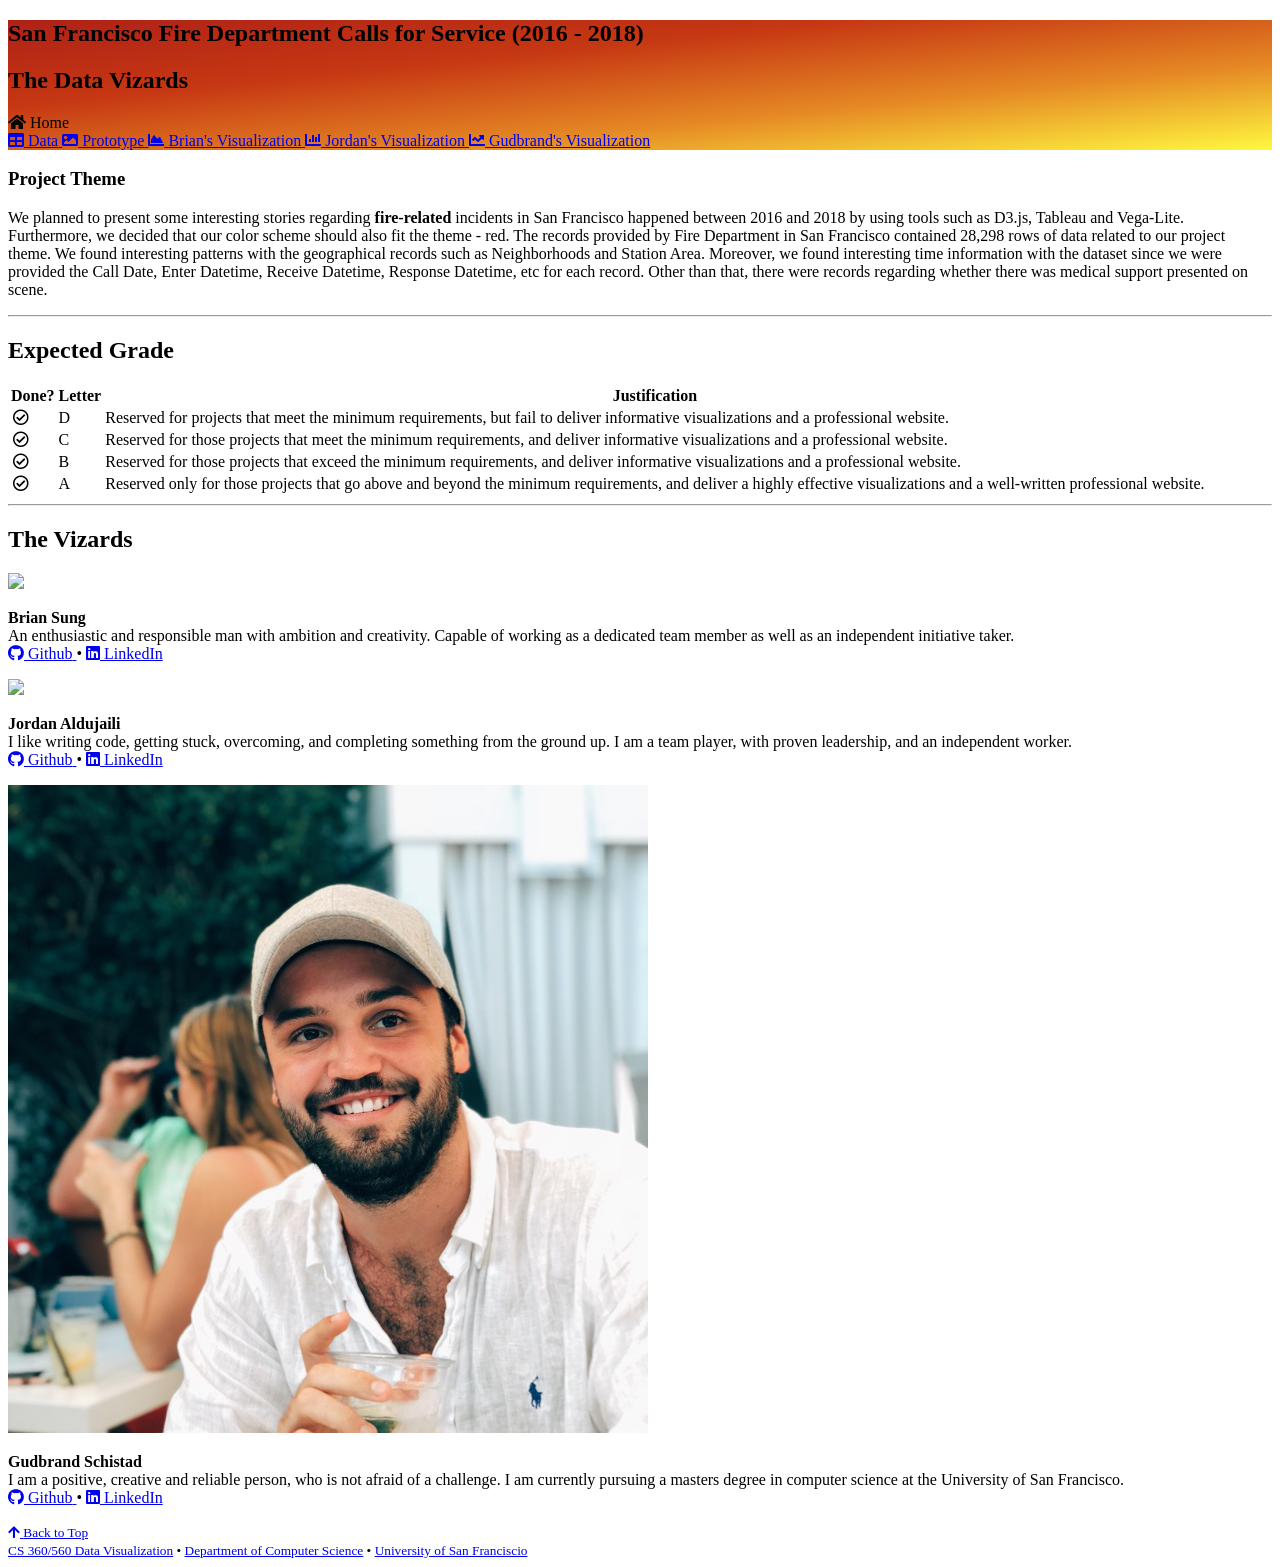
==== index.html @ 8934c2d1 "Changed website theme color" ====
<!DOCTYPE html>
<html>

<!-- head -->
<head>
  <meta charset="utf-8">
  <meta name="viewport" content="width=device-width, initial-scale=1">

  <title>CS 360/560 Spring 2019</title>

  <!-- bulma 0.7.2 and font awesome v5.7.1 -->
  <link rel="stylesheet" href="https://cdnjs.cloudflare.com/ajax/libs/bulma/0.7.2/css/bulma.min.css" integrity="sha256-2pUeJf+y0ltRPSbKOeJh09ipQFYxUdct5nTY6GAXswA=" crossorigin="anonymous" />
  <link rel="stylesheet" href="https://use.fontawesome.com/releases/v5.7.1/css/all.css" integrity="sha384-fnmOCqbTlWIlj8LyTjo7mOUStjsKC4pOpQbqyi7RrhN7udi9RwhKkMHpvLbHG9Sr" crossorigin="anonymous">
  <link rel="stylesheet" href="css/main.css">
</head>

<!-- body -->
<body>

  <!-- header -->
  <section class="hero fire is-bold">
    <div class="hero-body">
      <div class="container">
        <h1 class="title">
          San Francisco Fire Department Calls for Service (2016 - 2018)
        </h1>
        <h2 class="subtitle">
          The Data Vizards
        </h2>
      </div>
    </div>

    <div class="hero-foot">
      <div class="container">
        <nav class="navbar" role="navigation" aria-label="main navigation">

          <div class="navbar-brand">
            <a class="navbar-item is-active">
                <span class="icon">
                  <i class="fas fa-home"></i>
                </span>
              <span>Home</span>
            </a>
          </div>

          <div id="main-navbar" class="navbar-menu">
            <a class="navbar-item" href="data.html">
              <span class="icon">
                <i class="fas fa-table"></i>
              </span>
              <span>Data</span>
            </a>

            <a class="navbar-item" href="prototype.html">
              <span class="icon">
                <i class="fas fa-image"></i>
              </span>
              <span>Prototype</span>
            </a>

            <a class="navbar-item" href="bvis.html">
              <span class="icon">
                <i class="fas fa-chart-area"></i>
              </span>
              <span>Brian's Visualization</span>
            </a>

            <a class="navbar-item" href="jvis.html">
              <span class="icon">
                <i class="fas fa-chart-bar"></i>
              </span>
              <span>Jordan's Visualization</span>
            </a>

            <a class="navbar-item" href="gvis.html">
              <span class="icon">
                <i class="fas fa-chart-line"></i>
              </span>
              <span>Gudbrand's Visualization</span>
            </a>
          </div>

        </nav>
      </div>
    </div>
  </section>

  <section class="section">
    <div class="container content">
      <h3>Project Theme</h3>

      <p>
        We planned to present some interesting stories regarding <b>fire-related</b> incidents in San Francisco happened between 2016 and 2018 by using tools such as D3.js, Tableau and Vega-Lite. Furthermore, we decided that our color scheme should also fit the theme - red. The records provided by Fire Department in San Francisco contained 28,298 rows of data related to our project theme. We found interesting patterns with the geographical records such as Neighborhoods and Station Area. Moreover, we found interesting time information with the dataset since we were provided the Call Date, Enter Datetime, Receive Datetime, Response Datetime, etc for each record. Other than that, there were records regarding whether there was medical support presented on scene.
      </p>

    </div>
  </section>

  <!-- separator between sections -->
  <hr class="container">

  <!-- grade section -->
  <section class="section">
    <div class="container content">
      <h2 id="grade">
        Expected Grade
      </h2>

      <table class="table is-hoverable">
        <thead>
          <tr>
            <th>Done?</th>
            <th>Letter</th>
            <th>Justification</th>
          </tr>
        </thead>

        <tbody>
          <!-- d level functionality -->
          <tr>
            <td class="has-text-centered">
              <i class="far fa-fw fa-check-circle has-text-success"></i>
            </td>

            <td class="has-text-centered">
              D
            </td>

            <td>
              Reserved for projects that meet the minimum requirements, but fail to deliver informative visualizations and a professional website.
            </td>
          </tr>

          <!-- c level functionality -->
          <tr>
            <td class="has-text-centered">
              <i class="far fa-fw fa-check-circle has-text-success"></i>
            </td>

            <td class="has-text-centered">
              C
            </td>

            <td>
              Reserved for those projects that meet the minimum requirements, and deliver informative visualizations and a professional website.
            </td>
          </tr>

          <!-- b level functionality -->
          <tr>
            <td class="has-text-centered">
              <i class="far fa-fw fa-check-circle has-text-success"></i>
            </td>

            <td class="has-text-centered">
              B
            </td>

            <td>
              Reserved for those projects that exceed the minimum requirements, and deliver informative visualizations and a professional website.
            </td>
          </tr>


          <!-- a level functionality -->
          <tr>
            <td class="has-text-centered">
              <i class="far fa-fw fa-check-circle has-text-success"></i>
            </td>

            <td class="has-text-centered">
              A
            </td>

            <td>
              Reserved only for those projects that go above and beyond the minimum requirements, and deliver a highly effective visualizations and a well-written professional website.
            </td>
          </tr>
        <tbody>
      </table>
    </div>
  </section>

  <!-- separator between sections -->
  <hr class="container">

  <!-- about section -->
  <section class="section">
    <div class="container content">
      <h2 id="about">
        The Vizards
      </h2>
      <div class="columns">
        <div class="column is-one-third">
          <div class="box">
            <div class="media">
              <div class="media-left">
                <p class="image is-128x128">
                  <img class="is-rounded" src="https://media.licdn.com/dms/image/C4D03AQF-Z1uoskTZZQ/profile-displayphoto-shrink_200_200/0?e=1555545600&v=beta&t=OOaQ6oiZeR3jYWe36rwIbUBVB1v1knW6W5G6hCHijNA">
                </p>
              </div>
              <div class="media-content">
                <p>
                  <strong>Brian Sung</strong>
                  <br/>
                  An enthusiastic and responsible man with ambition and creativity. Capable of working as a dedicated team member as well as an independent initiative taker.
                  <br/>
                  <a href="https://github.com/ohbriansung" target="_blank">
                    <span class="fab fa-github"></span>
                    <span>Github</span>
                  </a>
                  &bullet;
                  <a href="https://www.linkedin.com/in/ohbriansung" target="_blank">
                    <span class="fab fa-linkedin"></span>
                    <span>LinkedIn</span>
                  </a>
                </p>

              </div>
            </div>
          </div>
        </div>
        <div class="column is-one-third">
          <div class="box">
            <div class="media">
              <div class="media-left">
                <p class="image is-128x128">
                  <img class="is-rounded" src="https://www.gravatar.com/avatar/b2014ebb0d55b07eabd4037158d0b290">
                </p>
              </div>
              <div class="media-content">
                <p>
                  <strong>Jordan Aldujaili</strong>
                  <br/>
                  I like writing code, getting stuck, overcoming, and completing something from the ground up. I am a team player, with proven leadership, and an independent worker.
                  <br/>
                  <!-- find brand icons at: https://fontawesome.com/icons?d=gallery&s=brands&m=free -->
                  <a href="https://github.com/jaldujaili" target="_blank">
                    <span class="fab fa-github"></span>
                    <span>Github</span>
                  </a>
                  &bullet;
                  <a href="https://www.linkedin.com/in/jaldujaili/" target="_blank">
                    <span class="fab fa-linkedin"></span>
                    <span>LinkedIn</span>
                  </a>
                </p>

              </div>
            </div>
          </div>
        </div>
        <div class="column is-one-third">
          <div class="box">
            <div class="media">
              <div class="media-left">
                <p class="image is-128x128">
                  <img class="is-rounded is-128x128" src="./img/gudbrand.png">
                </p>
              </div>
              <div class="media-content">
                <p>
                  <strong>Gudbrand Schistad</strong>
                  <br/>
                  I am a positive, creative and reliable person, who is not afraid of a challenge. I am currently pursuing a masters degree in computer science at the University of San Francisco.                   <br/>
                  <!-- find brand icons at: https://fontawesome.com/icons?d=gallery&s=brands&m=free -->
                  <a href="https://github.com/gudbrandsc/" target="_blank">
                    <span class="fab fa-github"></span>
                    <span>Github</span>
                  </a>
                  &bullet;
                  <a href="https://www.linkedin.com/in/gudbrand-schistad/" target="_blank">
                    <span class="fab fa-linkedin"></span>
                    <span>LinkedIn</span>
                  </a>
                </p>

              </div>
            </div>
          </div>
        </div>
      </div>


    </div>
  </section>

  <!-- footer -->
  <footer class="footer">
    <div class="content has-text-centered">
      <small>
        <a href="#top">
          <span class="fas fa-arrow-up"></span>
          <span>Back to Top</span>
        </a>
        <br/>
        <a href="/">CS 360/560 Data Visualization</a>
        &bullet;
        <a href="https://myusf.usfca.edu/arts-sciences/computer-science">Department of Computer Science</a>
        &bullet;
        <a href="https://www.usfca.edu/">University of San Franciscio</a>
      </small>
    </div>
  </footer>

<!-- end body and html -->
</body>
</html>
---- css/main.css ----
.fire {
  background-image: linear-gradient(to bottom right, #AF2116, #C63713, #E58824, #FFF83F);
}

#proto {
  display: none;
}

.tick line {
  stroke: #898989;
  opacity: 0.3;
}

.center{
  margin: auto;
  width: 60%;
  padding: 10px;
}

.font-centered {
  align-content: center;
}

.snip {
  display: block;
  margin: auto;
  width: 80%;
}

.visualization, .prototypes {
  background-color: white;
  display: block;
  margin: auto;
  width: 960px;
  height: 500px;
  border: 1px solid black;
}

.vega-actions a {
  margin-right: 5px;
}

svg text {
  color: #000000;
  font-size: 13.3px;
}

.bold {
  font-weight: 600;
}

.captions {
  fill: #7D7D7D;
  font-size: 13.3px;
  font-weight: normal;
}

svg .title {
  font-size: 20px;
}

.axis-nopath path,
.axis-nopath line {
  stroke: none;
  fill: none;
}

.grid-line {
  stroke: #D7D7D7;
}

.frame {
  stroke: #B0B0B0;
}

text, .tooltip {
  font-size: 10pt;
}

.tooltip {
  position: absolute;
  width: auto;
  height: auto;
  padding: 8px;
  background: #ddd;
  pointer-events: none;
}

.gtooltip {
  position: absolute;
  width: auto;
  height: auto;
  padding: 8px;
  pointer-events: none;
}

.tooltip th {
  padding-right: 5px;
}

.toolTipBar {
  outline: 1px dashed #98abb9;
  outline-offset: -5px;
  color: white;
  background-color: #556068;
  position: absolute;
  min-width: 80px;
  height: auto;
  border: 1px solid #6F257F;
  padding: 14px;
  text-align: center;

  -webkit-box-shadow: 2px 2px 2px #000;
  -moz-box-shadow: 2px 2px 2px #000;
  box-shadow: 2px 2px 2px #000;
}

/*.hero-body, .hero-foot {
  background-color: #353535;
  /*  #ff5b5b * /
}

.navbar-item:hover {
  background-color: #353535;
  color: #44bdbd;
}*/
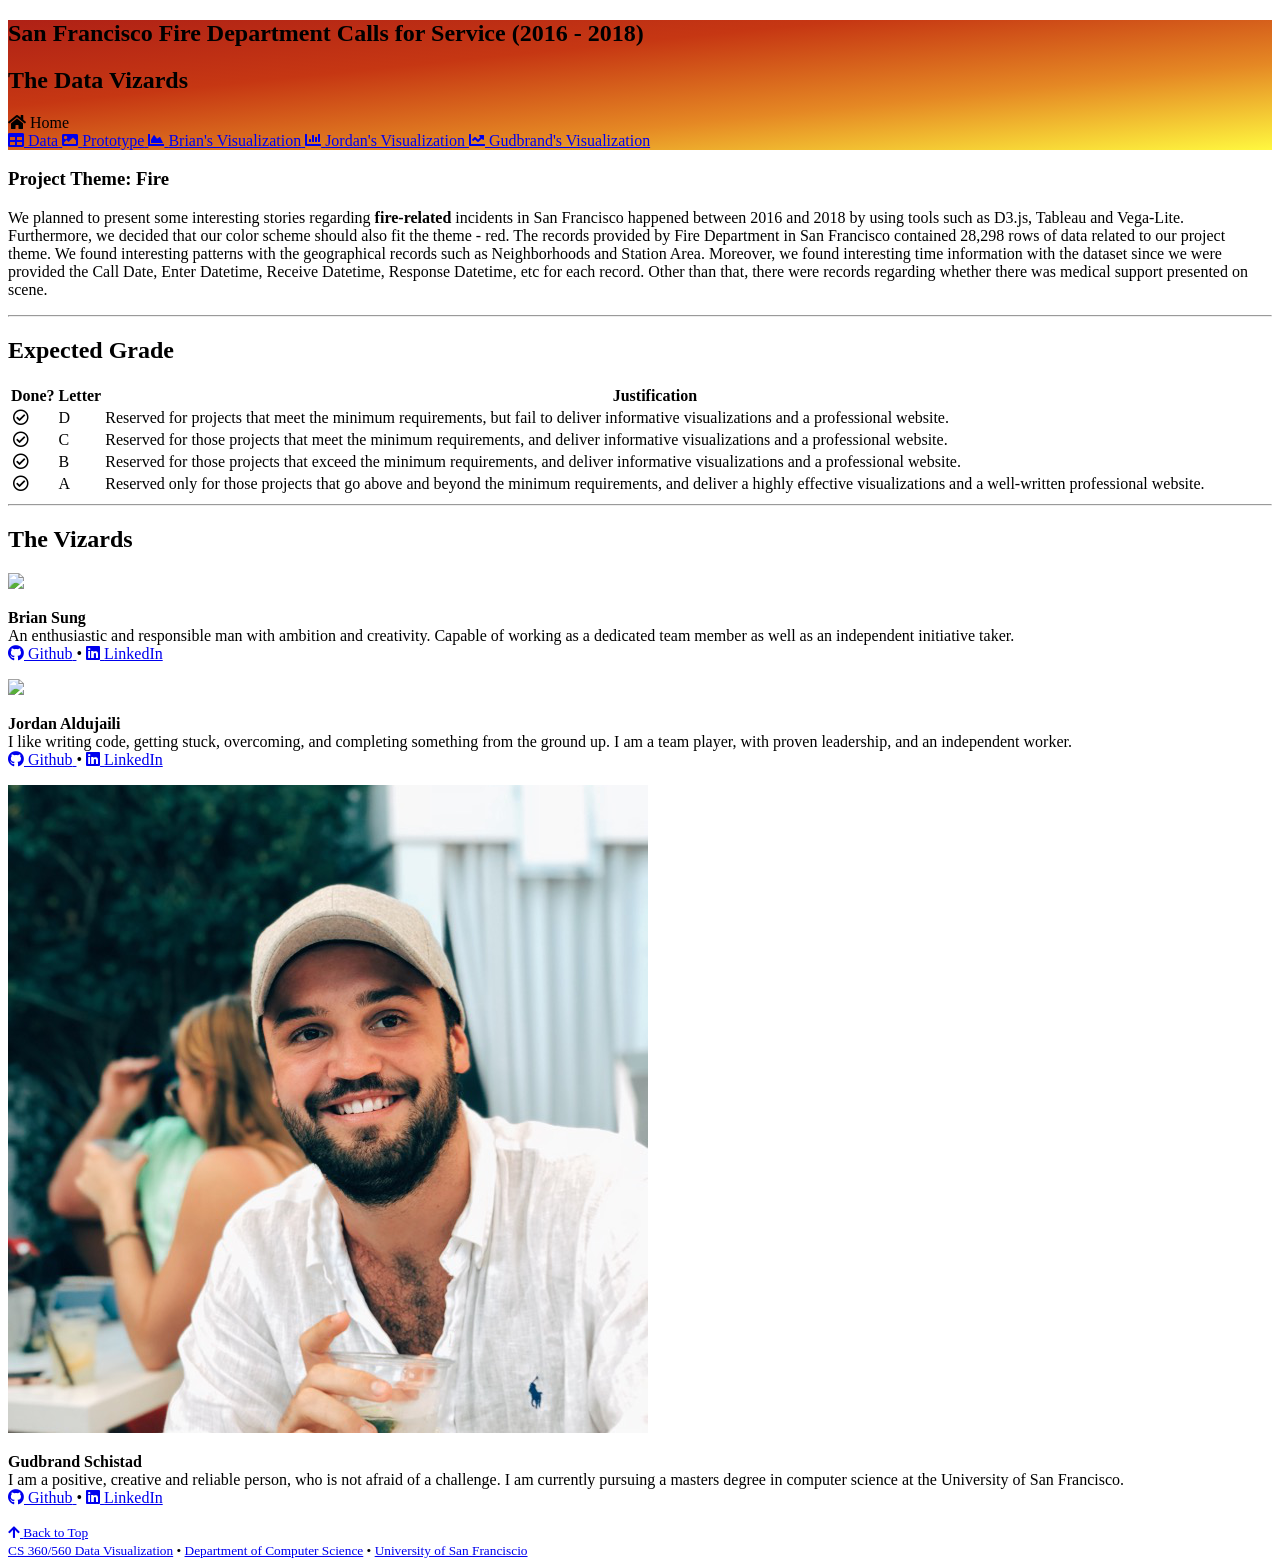
==== commit 93934bfc: "Edited tooltip styles" ====
--- a/index.html
+++ b/index.html
@@ -87,7 +87,7 @@
 
   <section class="section">
     <div class="container content">
-      <h3>Project Theme</h3>
+      <h3>Project Theme: Fire</h3>
 
       <p>
         We planned to present some interesting stories regarding <b>fire-related</b> incidents in San Francisco happened between 2016 and 2018 by using tools such as D3.js, Tableau and Vega-Lite. Furthermore, we decided that our color scheme should also fit the theme - red. The records provided by Fire Department in San Francisco contained 28,298 rows of data related to our project theme. We found interesting patterns with the geographical records such as Neighborhoods and Station Area. Moreover, we found interesting time information with the dataset since we were provided the Call Date, Enter Datetime, Receive Datetime, Response Datetime, etc for each record. Other than that, there were records regarding whether there was medical support presented on scene.
--- a/css/main.css
+++ b/css/main.css
@@ -94,7 +94,7 @@
   pointer-events: none;
 }
 
-.tooltip th {
+.toolTipBar th {
   padding-right: 5px;
 }
 
@@ -102,7 +102,7 @@
   outline: 1px dashed #98abb9;
   outline-offset: -5px;
   color: white;
-  background-color: #556068;
+  background-color: #707070;
   position: absolute;
   min-width: 80px;
   height: auto;
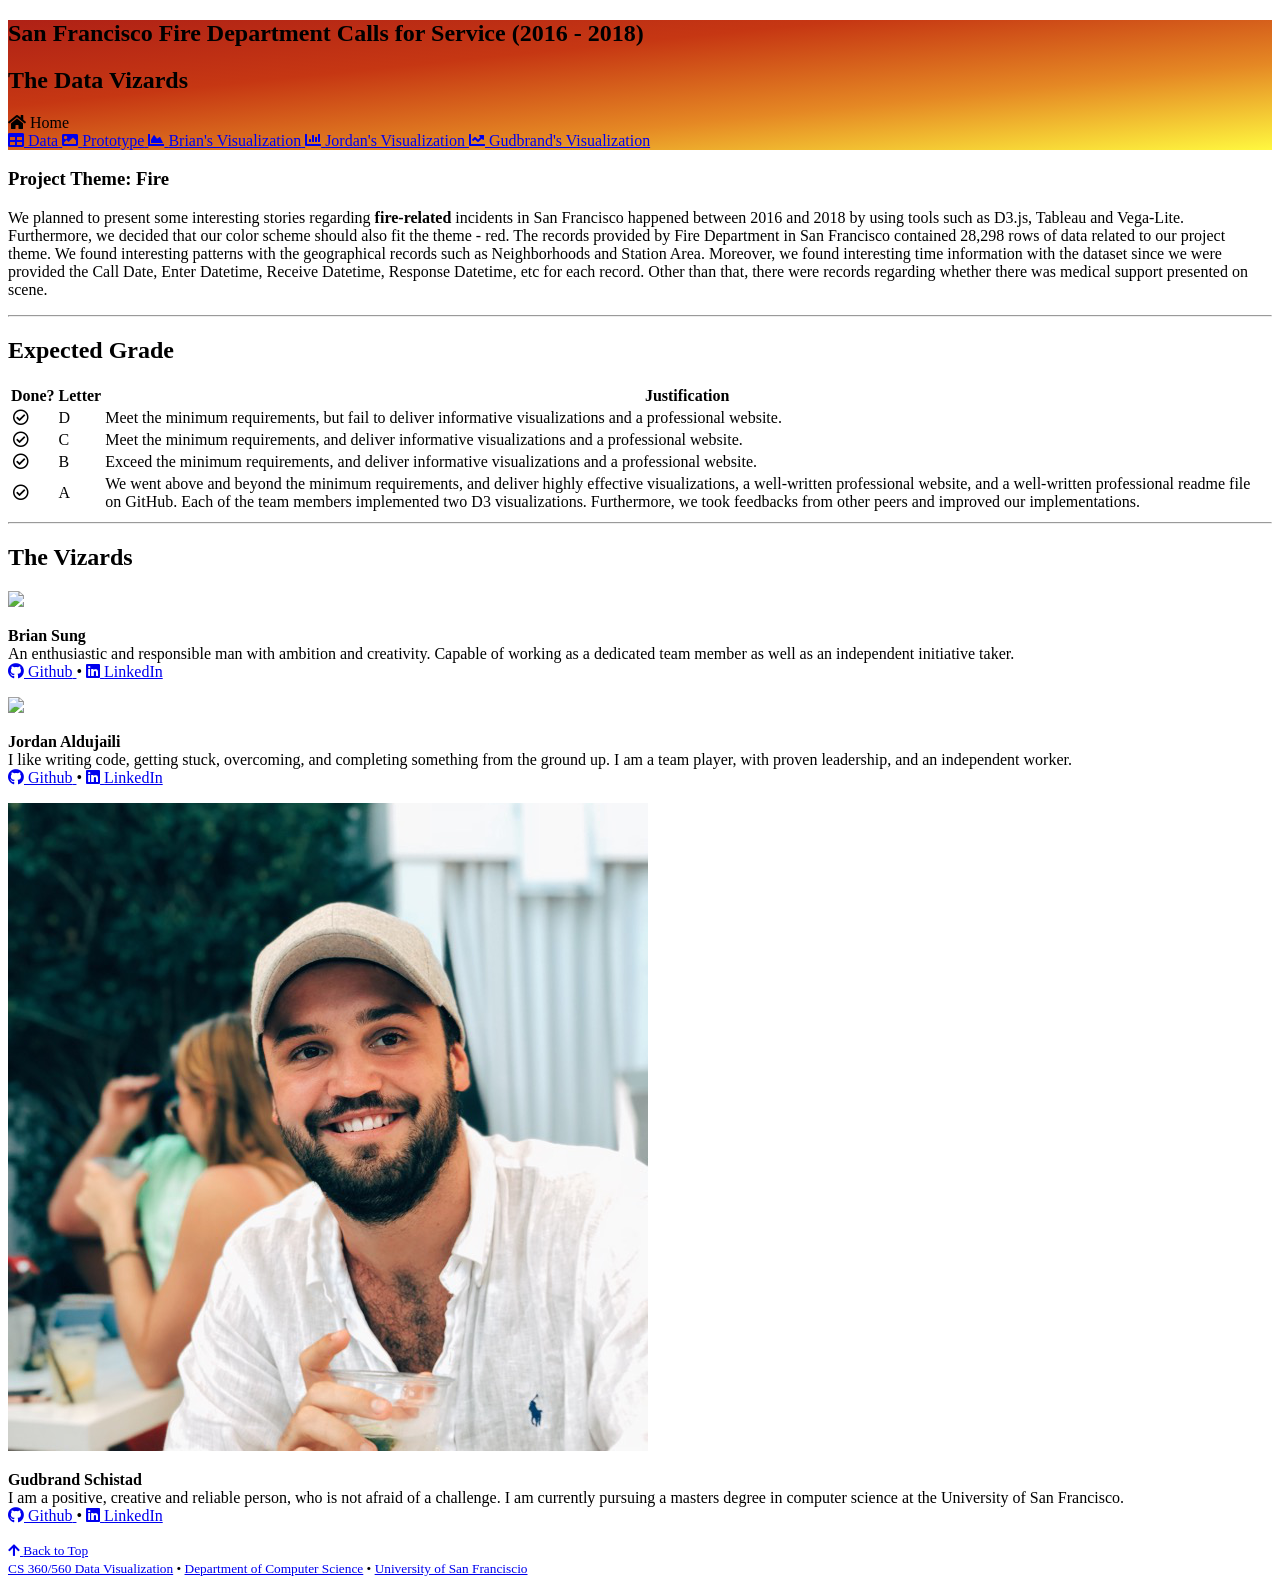
==== commit 7f269d14: "Edited Expected Grade section" ====
--- a/index.html
+++ b/index.html
@@ -127,7 +127,7 @@
             </td>
 
             <td>
-              Reserved for projects that meet the minimum requirements, but fail to deliver informative visualizations and a professional website.
+              Meet the minimum requirements, but fail to deliver informative visualizations and a professional website.
             </td>
           </tr>
 
@@ -142,7 +142,7 @@
             </td>
 
             <td>
-              Reserved for those projects that meet the minimum requirements, and deliver informative visualizations and a professional website.
+              Meet the minimum requirements, and deliver informative visualizations and a professional website.
             </td>
           </tr>
 
@@ -157,7 +157,7 @@
             </td>
 
             <td>
-              Reserved for those projects that exceed the minimum requirements, and deliver informative visualizations and a professional website.
+              Exceed the minimum requirements, and deliver informative visualizations and a professional website.
             </td>
           </tr>
 
@@ -173,7 +173,7 @@
             </td>
 
             <td>
-              Reserved only for those projects that go above and beyond the minimum requirements, and deliver a highly effective visualizations and a well-written professional website.
+              We went above and beyond the minimum requirements, and deliver highly effective visualizations, a well-written professional website, and a well-written professional readme file on GitHub. Each of the team members implemented two D3 visualizations. Furthermore, we took feedbacks from other peers and improved our implementations.
             </td>
           </tr>
         <tbody>
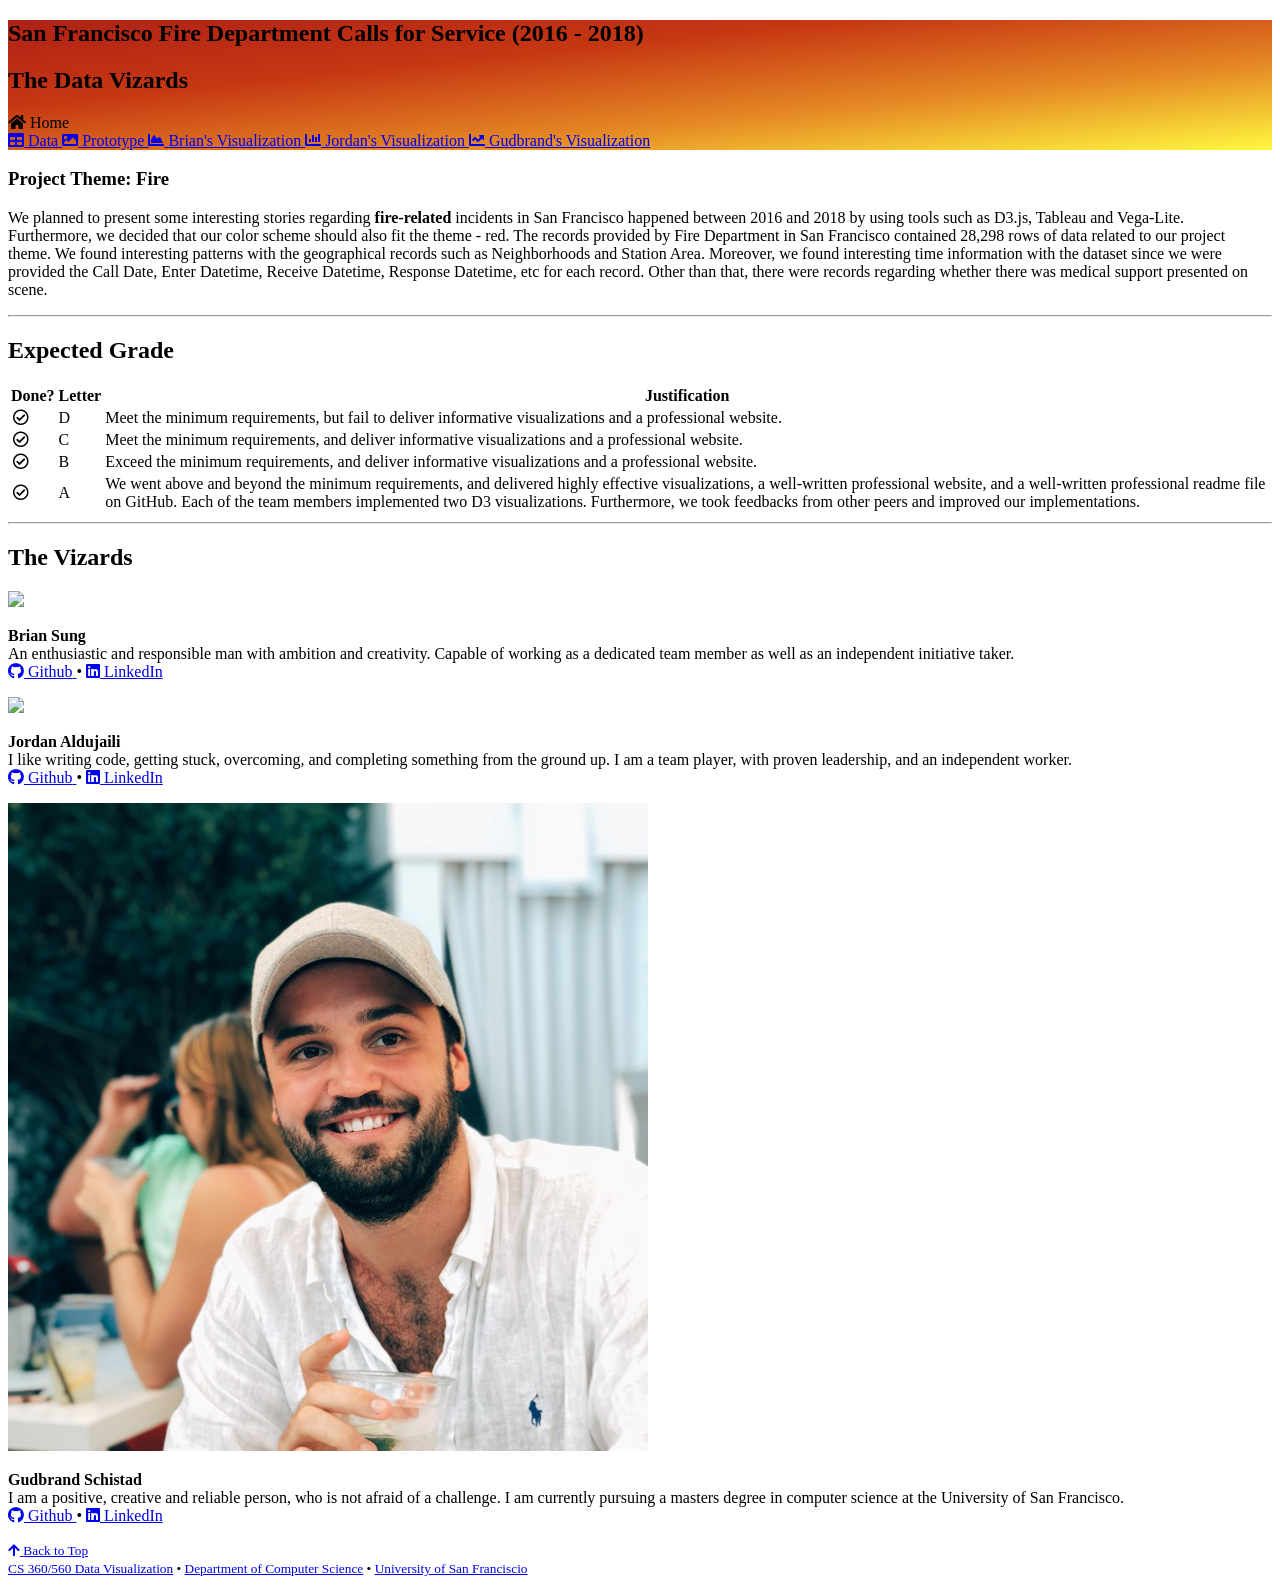
==== commit 61765797: "Added Jordan's data processing" ====
--- a/index.html
+++ b/index.html
@@ -173,7 +173,7 @@
             </td>
 
             <td>
-              We went above and beyond the minimum requirements, and deliver highly effective visualizations, a well-written professional website, and a well-written professional readme file on GitHub. Each of the team members implemented two D3 visualizations. Furthermore, we took feedbacks from other peers and improved our implementations.
+              We went above and beyond the minimum requirements, and delivered highly effective visualizations, a well-written professional website, and a well-written professional readme file on GitHub. Each of the team members implemented two D3 visualizations. Furthermore, we took feedbacks from other peers and improved our implementations.
             </td>
           </tr>
         <tbody>
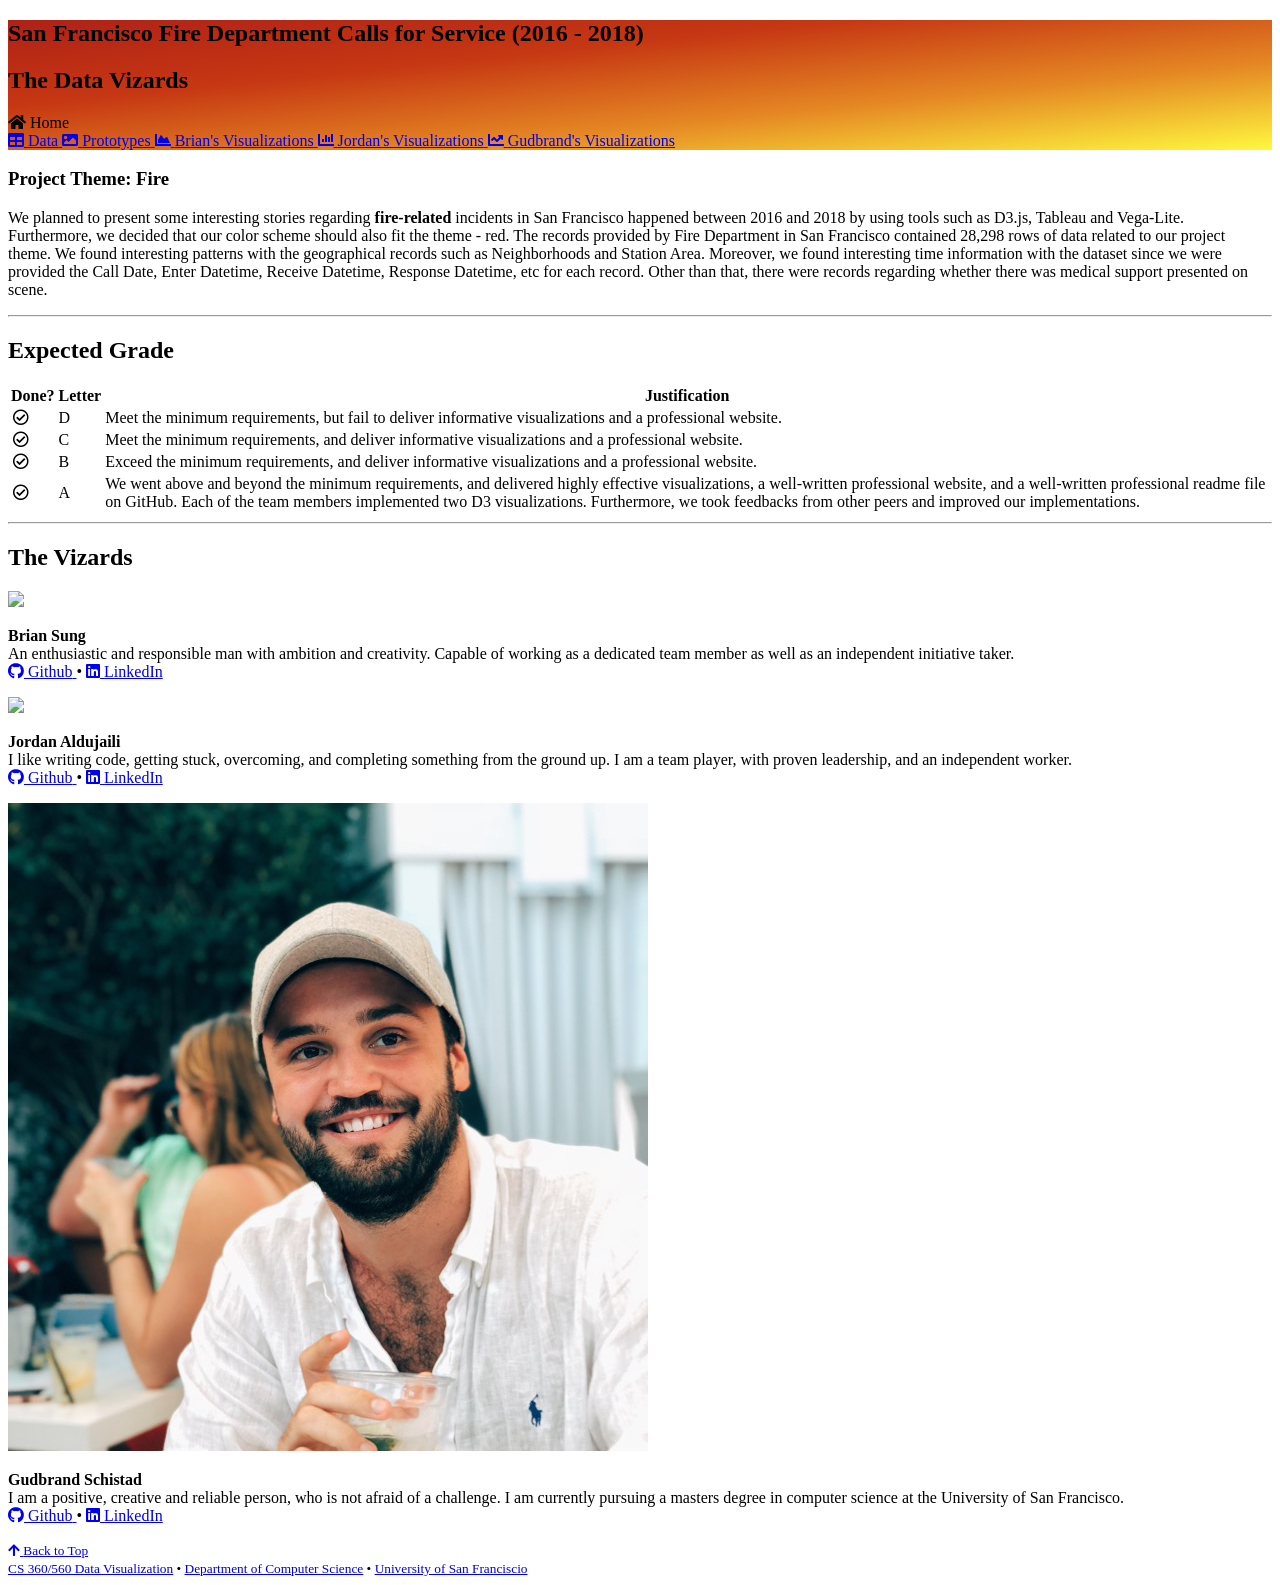
==== commit 100df562: "grammar changes" ====
--- a/index.html
+++ b/index.html
@@ -55,28 +55,28 @@
               <span class="icon">
                 <i class="fas fa-image"></i>
               </span>
-              <span>Prototype</span>
+              <span>Prototypes</span>
             </a>
 
             <a class="navbar-item" href="bvis.html">
               <span class="icon">
                 <i class="fas fa-chart-area"></i>
               </span>
-              <span>Brian's Visualization</span>
+              <span>Brian's Visualizations</span>
             </a>
 
             <a class="navbar-item" href="jvis.html">
               <span class="icon">
                 <i class="fas fa-chart-bar"></i>
               </span>
-              <span>Jordan's Visualization</span>
+              <span>Jordan's Visualizations</span>
             </a>
 
             <a class="navbar-item" href="gvis.html">
               <span class="icon">
                 <i class="fas fa-chart-line"></i>
               </span>
-              <span>Gudbrand's Visualization</span>
+              <span>Gudbrand's Visualizations</span>
             </a>
           </div>
 
--- a/css/main.css
+++ b/css/main.css
@@ -99,7 +99,7 @@
 }
 
 .toolTipBar {
-  outline: 1px dashed #98abb9;
+  outline: 1px dashed #AF2116;
   outline-offset: -5px;
   color: white;
   background-color: #707070;
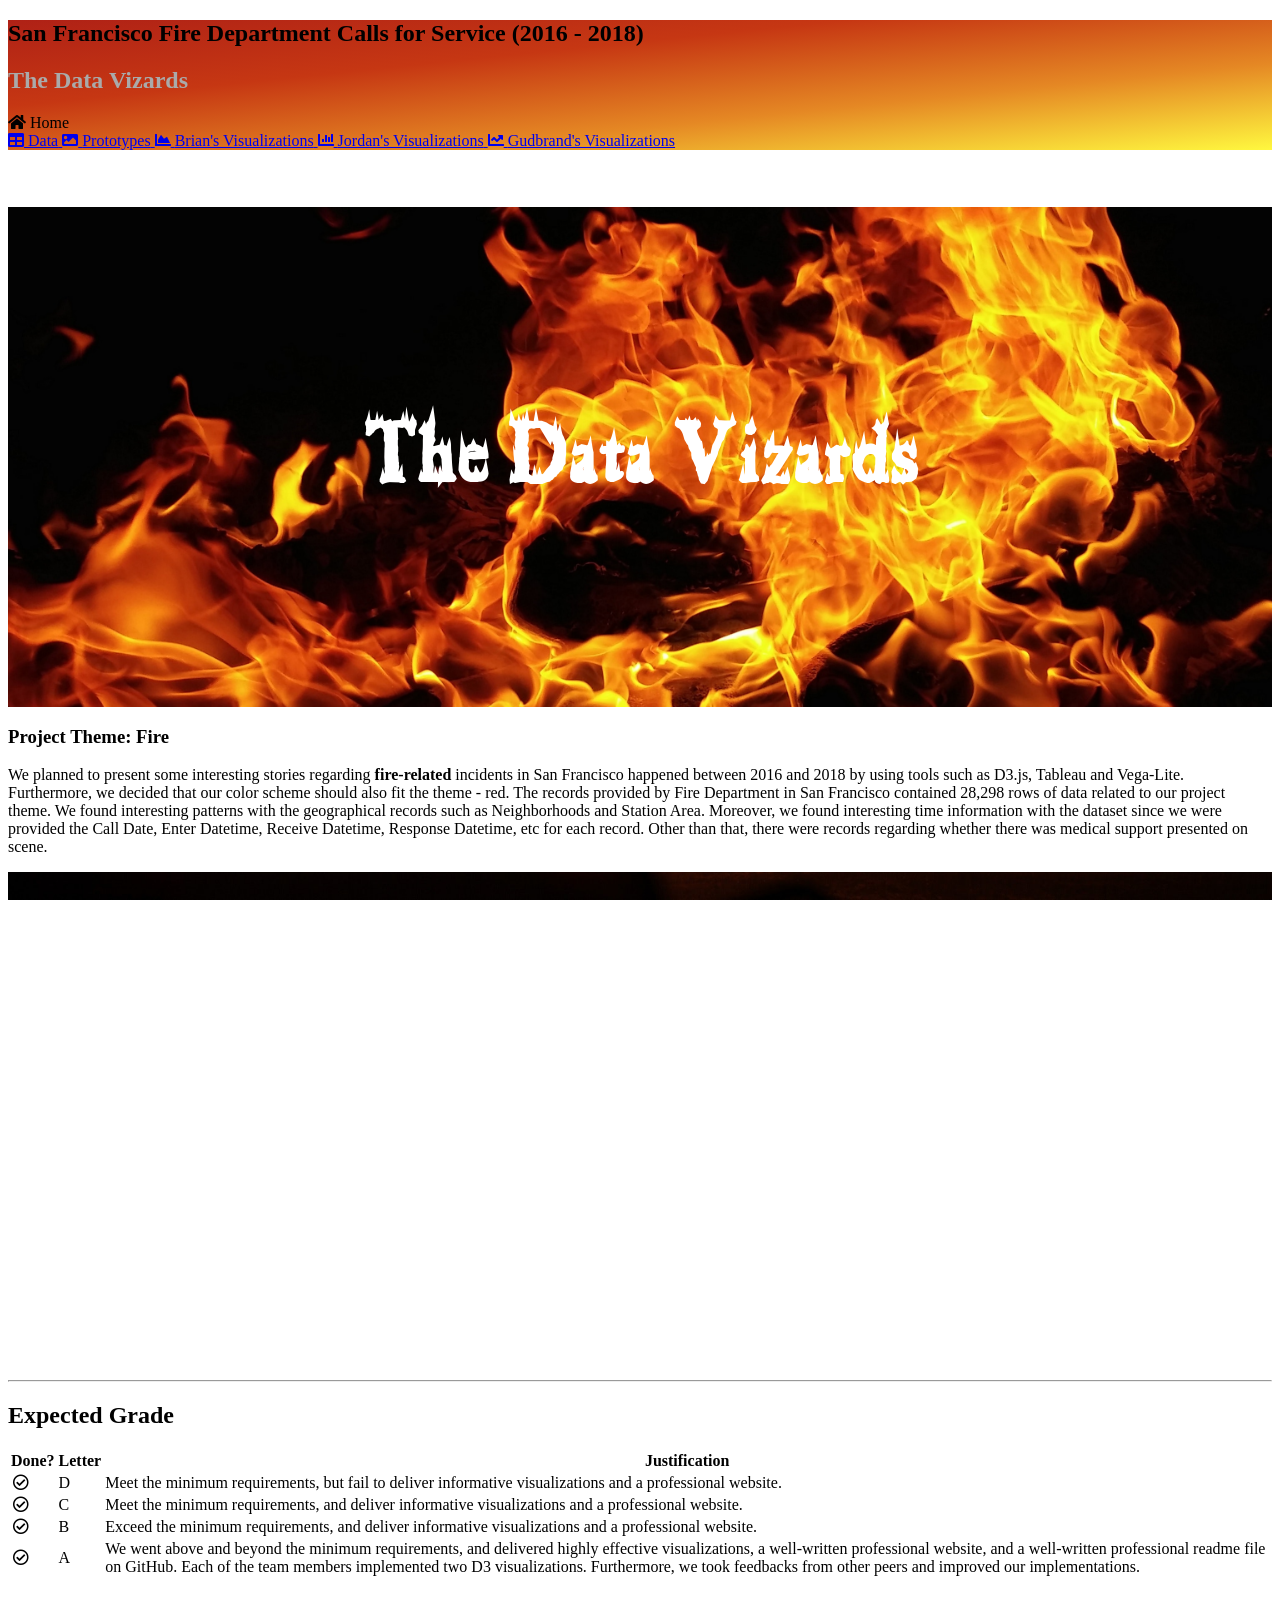
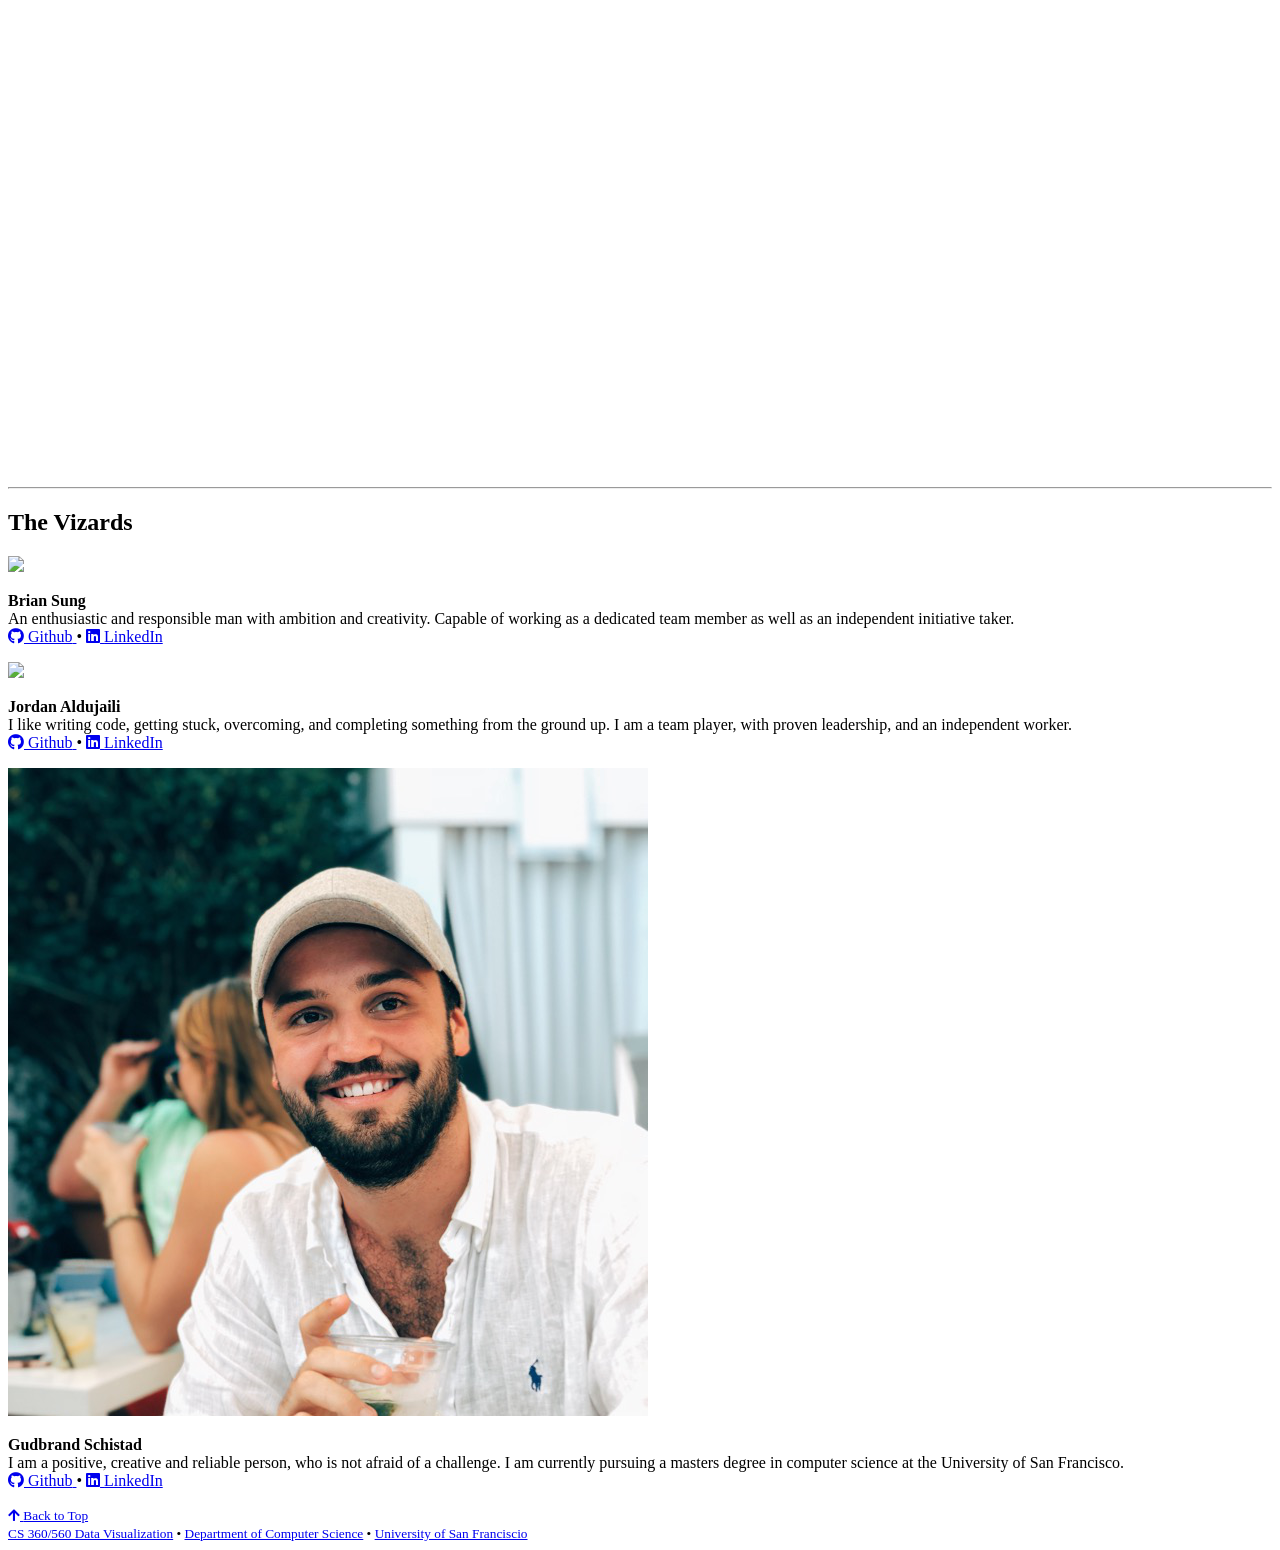
==== commit 415bb675: "adding paralax to index page" ====
--- a/index.html
+++ b/index.html
@@ -84,7 +84,9 @@
       </div>
     </div>
   </section>
-
+  <div class="parallax">
+    <h1 class="firefont">The Data Vizards</h1>
+  </div>
   <section class="section">
     <div class="container content">
       <h3>Project Theme: Fire</h3>
@@ -95,7 +97,7 @@
 
     </div>
   </section>
-
+  <div class="parallax2"></div>
   <!-- separator between sections -->
   <hr class="container">
 
@@ -181,6 +183,7 @@
     </div>
   </section>
 
+  <div class="parallax3"></div>
   <!-- separator between sections -->
   <hr class="container">
 
--- a/css/main.css
+++ b/css/main.css
@@ -1,5 +1,14 @@
 .fire {
   background-image: linear-gradient(to bottom right, #AF2116, #C63713, #E58824, #FFF83F);
+}
+
+.fire .title {
+  font-weight: bolder;
+}
+
+.fire .subtitle {
+  font-weight: bold;
+  color: #AAAAAA;
 }
 
 #proto {
@@ -115,6 +124,61 @@
   box-shadow: 2px 2px 2px #000;
 }
 
+.parallax {
+  /* The image used */
+  background-image: url("../img/blaze.jpg");
+
+  /* Set a specific height */
+  min-height: 500px;
+
+  /* Create the parallax scrolling effect */
+  background-attachment: fixed;
+  background-position: center;
+  background-repeat: no-repeat;
+  background-size: cover;
+}
+
+.parallax2 {
+  /* The image used */
+  background-image: url("../img/firefighter.jpg");
+
+  /* Set a specific height */
+  min-height: 500px;
+
+  /* Create the parallax scrolling effect */
+  background-attachment: fixed;
+  background-position: center;
+  background-repeat: no-repeat;
+  background-size: cover;
+}
+
+.parallax3 {
+  /* The image used */
+  background-image: url("../img/firetruck.jpg");
+
+  /* Set a specific height */
+  min-height: 500px;
+
+  /* Create the parallax scrolling effect */
+  background-attachment: fixed;
+  background-position: center;
+  background-repeat: no-repeat;
+  background-size: cover;
+}
+@font-face {
+  font-family: 'cheap-fire';
+  src: url('chp-fire.ttf');
+}
+
+.firefont{
+  font-family: 'cheap-fire';
+  color: white;
+  font-size: 64pt;
+  text-align: center;
+  position:relative;
+  top:200px
+}
+
 /*.hero-body, .hero-foot {
   background-color: #353535;
   /*  #ff5b5b * /
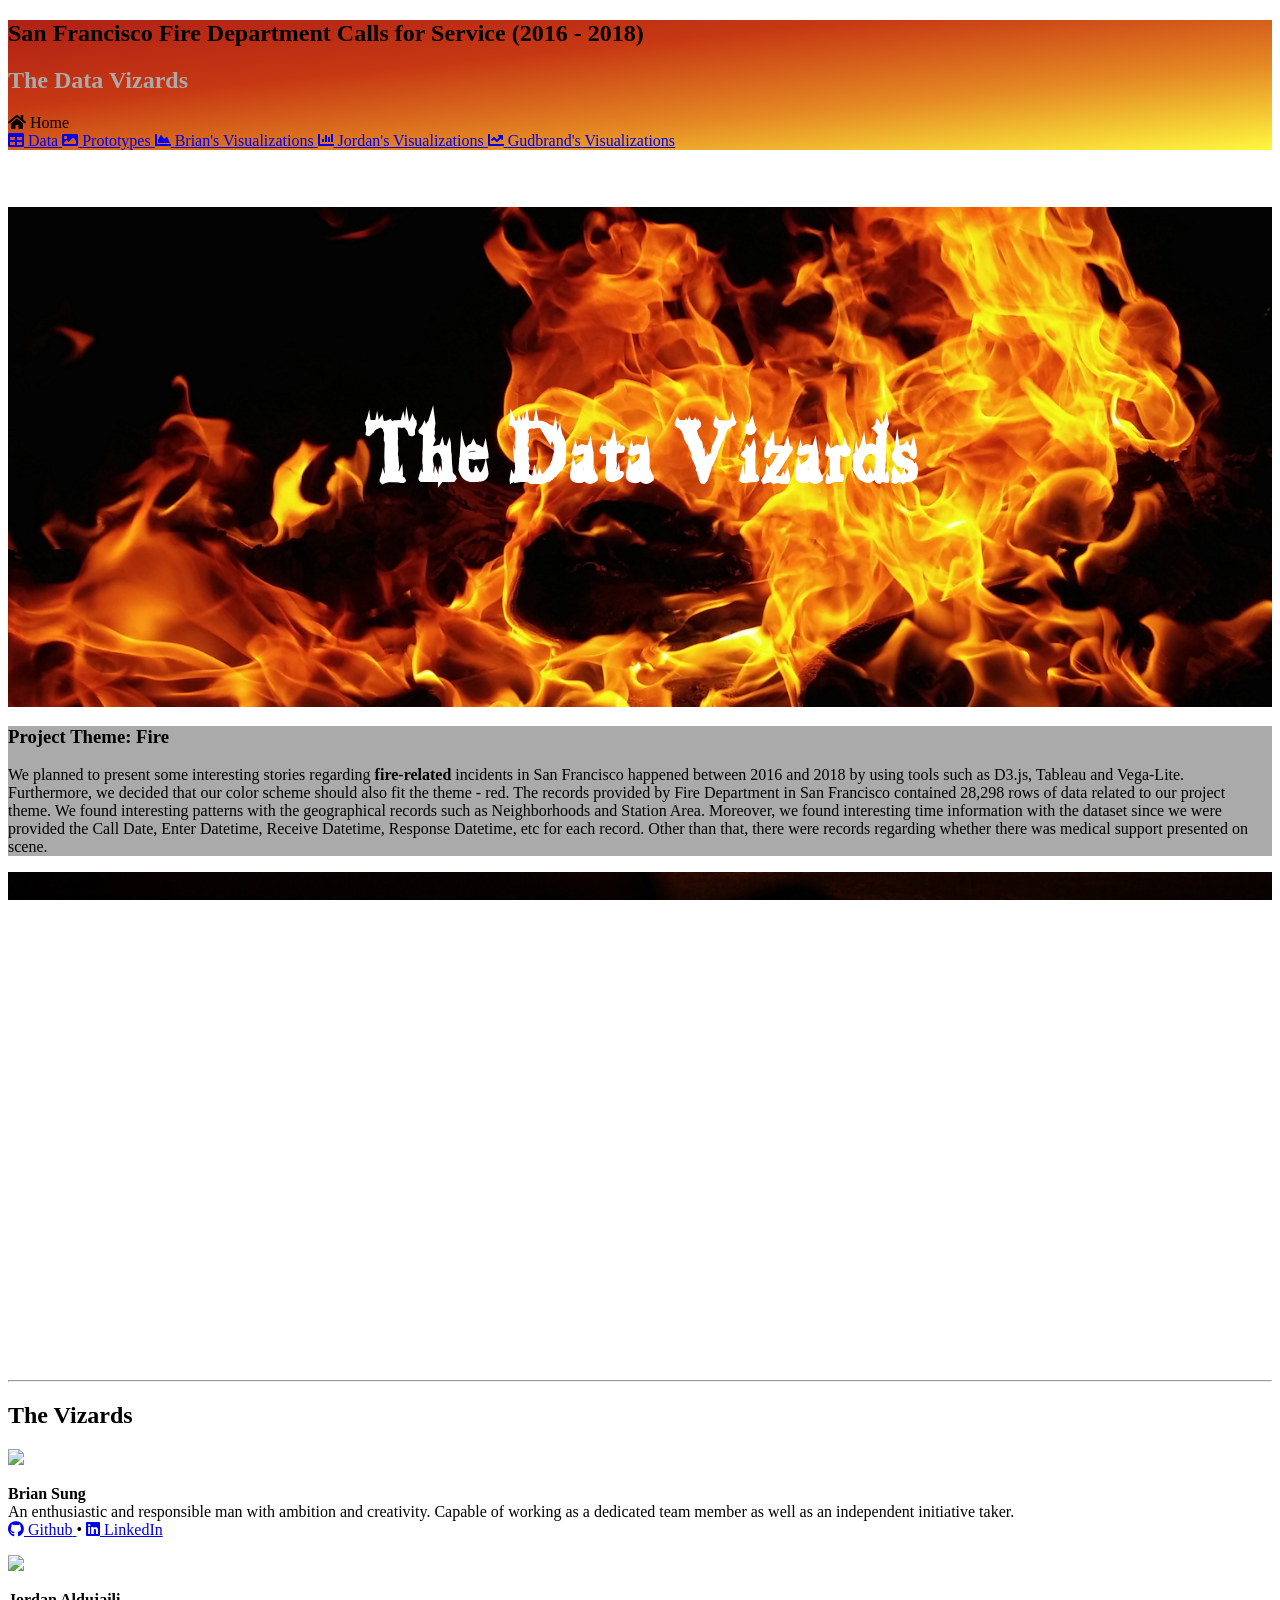
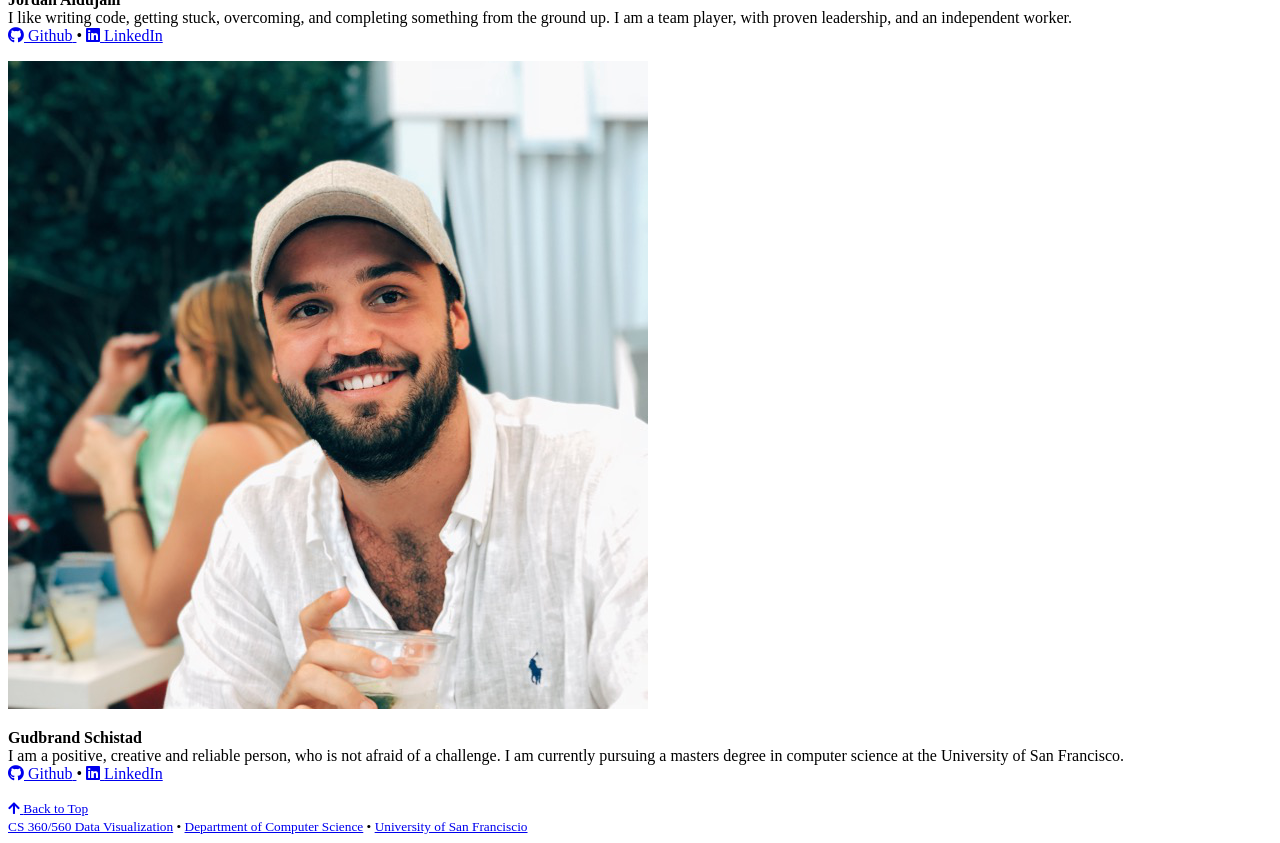
==== commit 8592c830: "Removed the grading section for presentation" ====
--- a/index.html
+++ b/index.html
@@ -84,10 +84,13 @@
       </div>
     </div>
   </section>
+
   <div class="parallax">
     <h1 class="firefont">The Data Vizards</h1>
   </div>
-  <section class="section">
+
+
+  <section class="section" style="background-color: #AAAAAA;">
     <div class="container content">
       <h3>Project Theme: Fire</h3>
 
@@ -98,92 +101,7 @@
     </div>
   </section>
   <div class="parallax2"></div>
-  <!-- separator between sections -->
-  <hr class="container">
-
-  <!-- grade section -->
-  <section class="section">
-    <div class="container content">
-      <h2 id="grade">
-        Expected Grade
-      </h2>
-
-      <table class="table is-hoverable">
-        <thead>
-          <tr>
-            <th>Done?</th>
-            <th>Letter</th>
-            <th>Justification</th>
-          </tr>
-        </thead>
-
-        <tbody>
-          <!-- d level functionality -->
-          <tr>
-            <td class="has-text-centered">
-              <i class="far fa-fw fa-check-circle has-text-success"></i>
-            </td>
-
-            <td class="has-text-centered">
-              D
-            </td>
-
-            <td>
-              Meet the minimum requirements, but fail to deliver informative visualizations and a professional website.
-            </td>
-          </tr>
-
-          <!-- c level functionality -->
-          <tr>
-            <td class="has-text-centered">
-              <i class="far fa-fw fa-check-circle has-text-success"></i>
-            </td>
-
-            <td class="has-text-centered">
-              C
-            </td>
-
-            <td>
-              Meet the minimum requirements, and deliver informative visualizations and a professional website.
-            </td>
-          </tr>
-
-          <!-- b level functionality -->
-          <tr>
-            <td class="has-text-centered">
-              <i class="far fa-fw fa-check-circle has-text-success"></i>
-            </td>
-
-            <td class="has-text-centered">
-              B
-            </td>
-
-            <td>
-              Exceed the minimum requirements, and deliver informative visualizations and a professional website.
-            </td>
-          </tr>
-
-
-          <!-- a level functionality -->
-          <tr>
-            <td class="has-text-centered">
-              <i class="far fa-fw fa-check-circle has-text-success"></i>
-            </td>
-
-            <td class="has-text-centered">
-              A
-            </td>
-
-            <td>
-              We went above and beyond the minimum requirements, and delivered highly effective visualizations, a well-written professional website, and a well-written professional readme file on GitHub. Each of the team members implemented two D3 visualizations. Furthermore, we took feedbacks from other peers and improved our implementations.
-            </td>
-          </tr>
-        <tbody>
-      </table>
-    </div>
-  </section>
-
-  <div class="parallax3"></div>
+
   <!-- separator between sections -->
   <hr class="container">
 
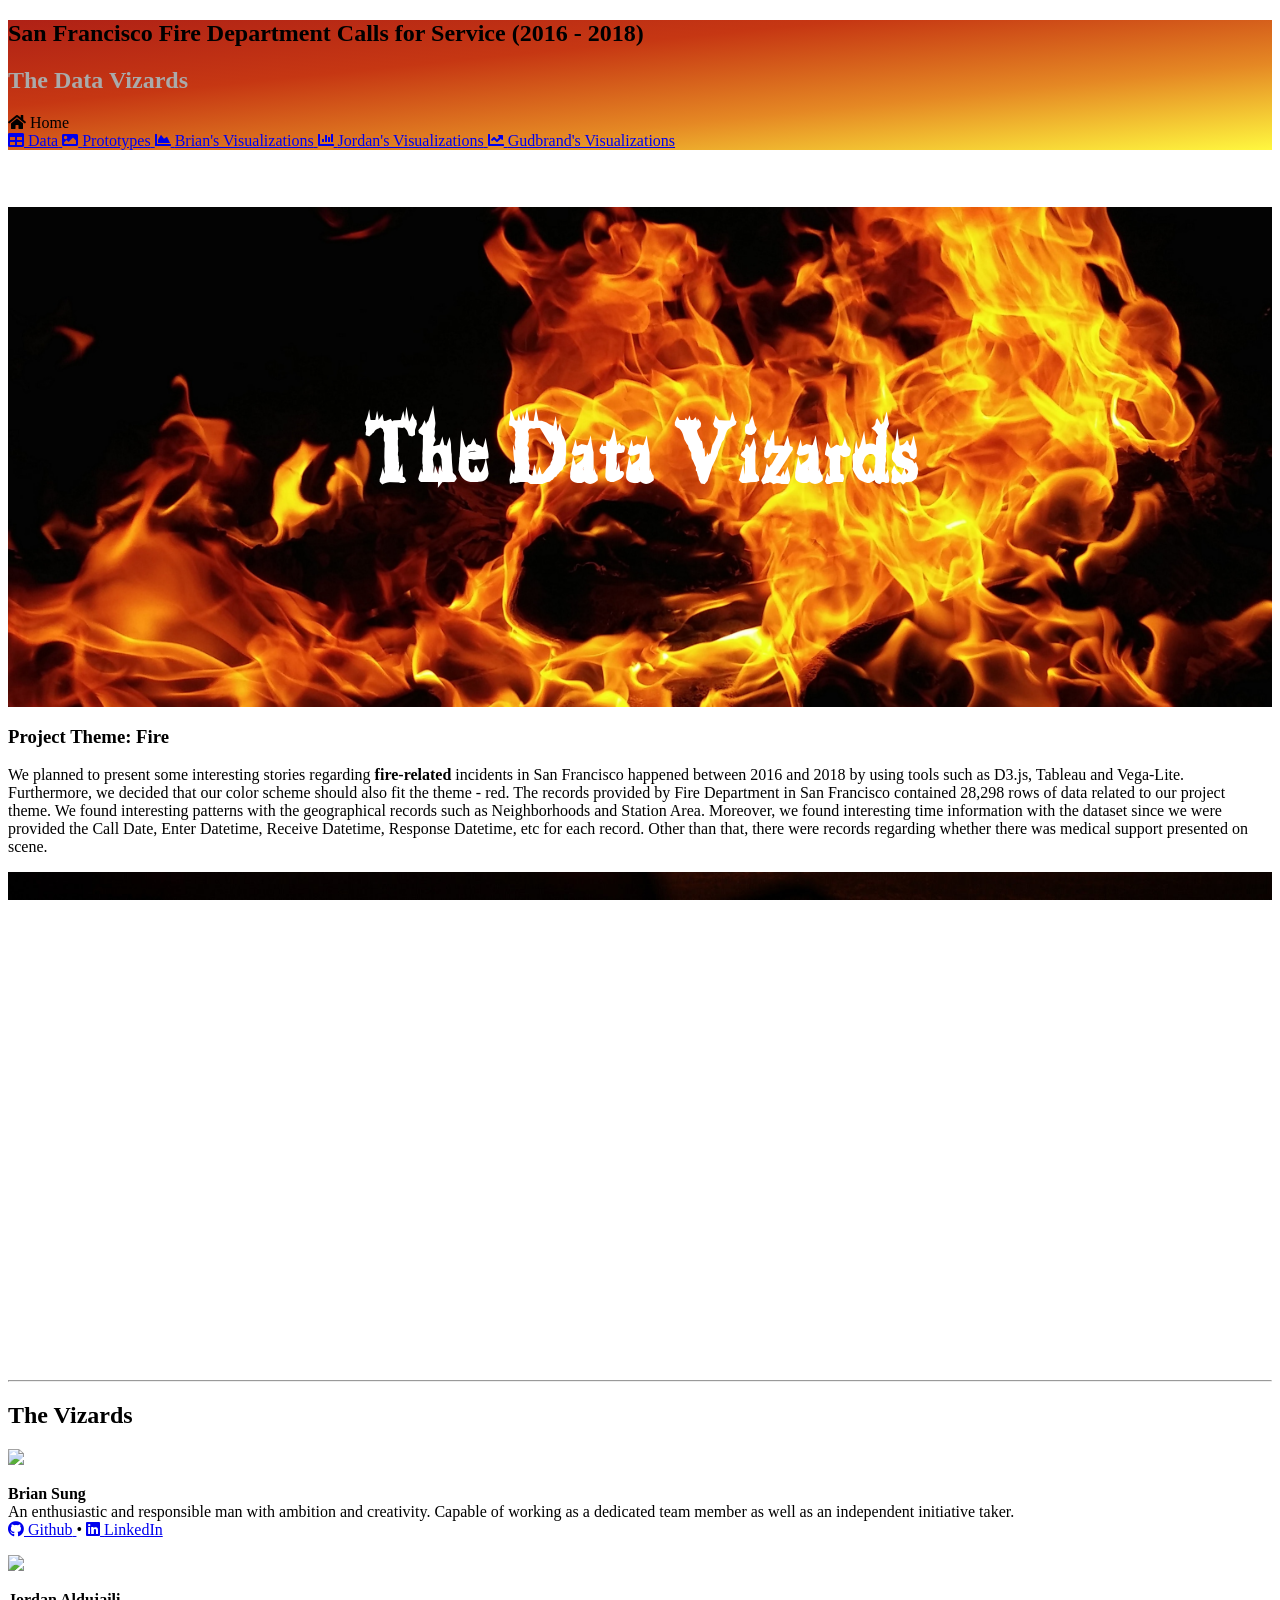
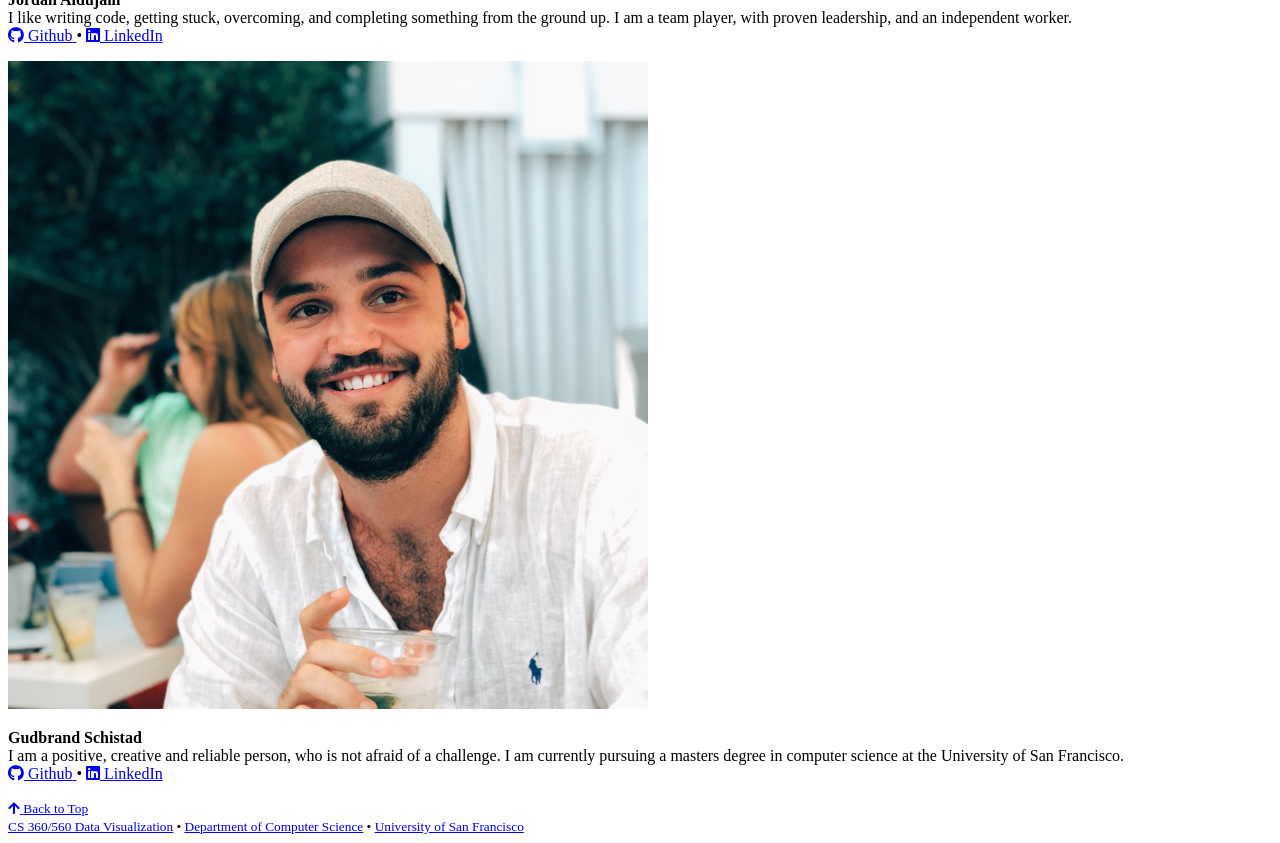
==== commit c39a2fa0: "Updated README" ====
--- a/index.html
+++ b/index.html
@@ -90,7 +90,7 @@
   </div>
 
 
-  <section class="section" style="background-color: #AAAAAA;">
+  <section class="section">
     <div class="container content">
       <h3>Project Theme: Fire</h3>
 
@@ -219,7 +219,7 @@
         &bullet;
         <a href="https://myusf.usfca.edu/arts-sciences/computer-science">Department of Computer Science</a>
         &bullet;
-        <a href="https://www.usfca.edu/">University of San Franciscio</a>
+        <a href="https://www.usfca.edu/">University of San Francisco</a>
       </small>
     </div>
   </footer>
